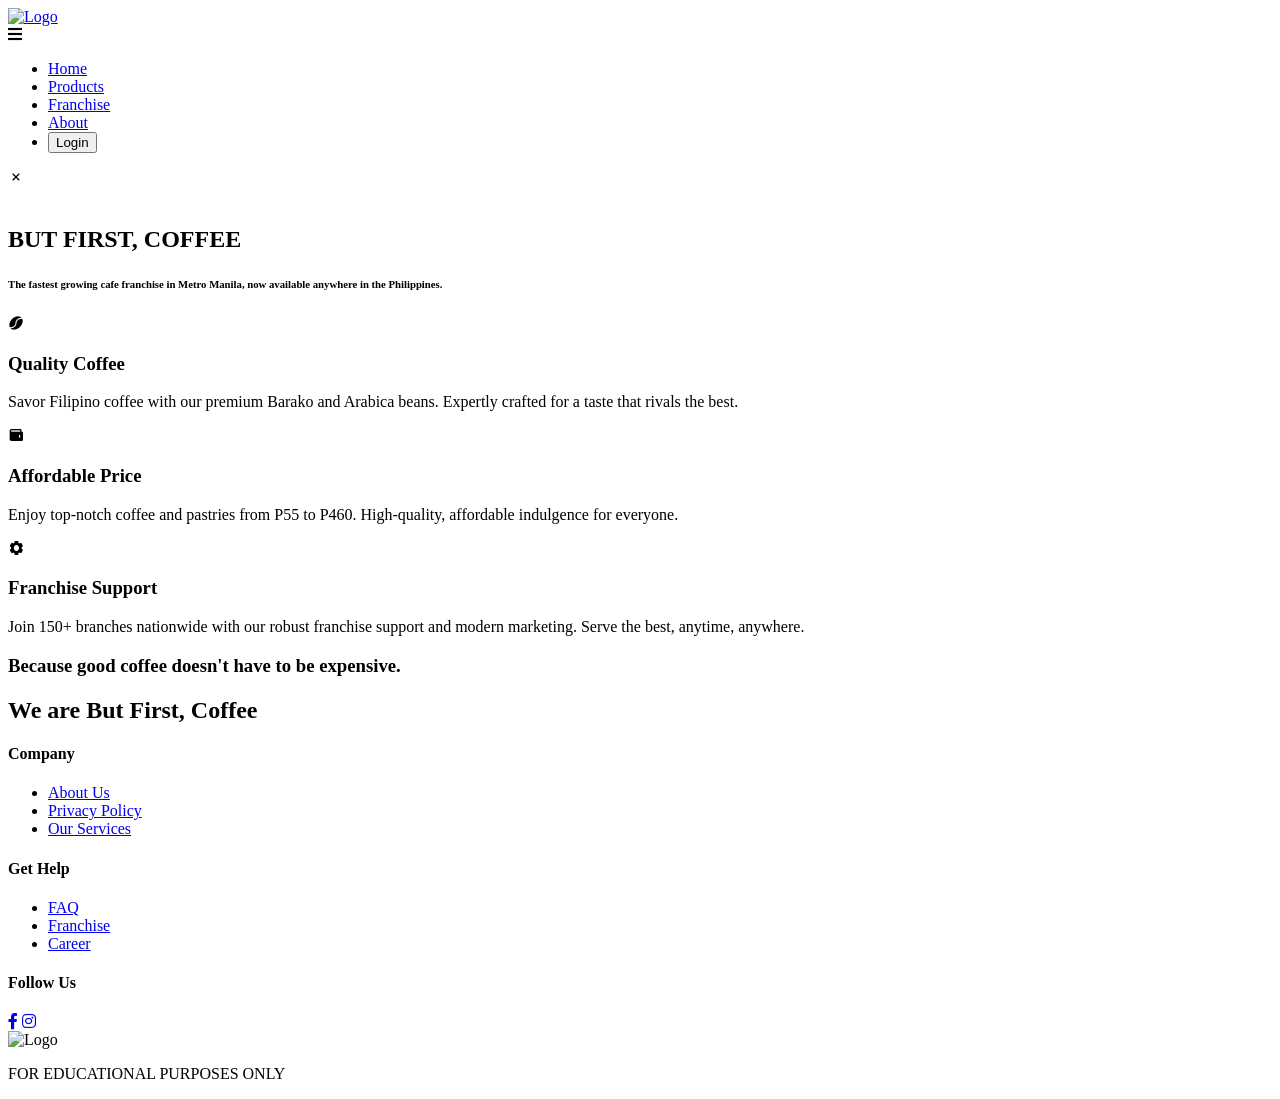
==== index.html @ 57c49d13 "Merge pull request #3 from Toomuchdope/main  testing 3" ====
<!DOCTYPE html>
<html lang="en">
  <head>
    <meta charset="UTF-8" />
    <meta name="viewport" content="width=device-width, initial-scale=1.0" />
    <meta
      author="Colin James Daradar, Neil Sumalinog, Sean Synooo"
    />
    <meta
      description="This website is for educational purposes only. The website is the final project of Mastermind by TW02 from FEU Tech."
    />
    <link rel="stylesheet" href="./assets/css/style.css" />
    <link href='https://unpkg.com/boxicons@2.1.4/css/boxicons.min.css' rel='stylesheet'>
    <link
      rel="stylesheet"
      type="text/css"
      href="https://cdnjs.cloudflare.com/ajax/libs/font-awesome/5.15.1/css/all.min.css"
    />
    <script src="./assets/js/main.js"></script>
    <title>But First, Coffee | Best Coffee Franchise in the Philippines</title>
  </head>
  <body>
    <header class="header">
      <div class="header-container">
        <div class="header-logo">
          <a href="./index.html" target="_blank" rel="noopener noreferrer"
            ><img src="./assets/images/Brand Logo.png" alt="Logo"
          /></a>
        </div>
        <nav class="nav-container">
          <div class="nav-toggle">
            <i class="fas fa-bars"></i>
          </div>
          <ul class="nav-menu">
            <li>
              <a href="./index.html" target="_blank" rel="noopener noreferrer"
                >Home</a
              >
            </li>
            <li>
              <a
                href="./assets/pages/product/products.html"
                target="_blank"
                rel="noopener noreferrer"
                >Products</a
              >
            </li>
            <li>
              <a
                href="./assets/pages/franchise/franchise.html"
                target="_blank"
                rel="noopener noreferrer"
                >Franchise</a
              >
            </li>
            <li>
              <a
                href="./assets/pages/about/about.html"
                target="_blank"
                rel="noopener noreferrer"
                >About</a
              >
            </li>
            <li>
              <button>Login</button>
            </li>
          </ul>
          <div class="nav-close">
            <i class='bx bx-x'></i>
          </div>
        </nav>
      </div>
    </header>
    <main>
      <section class="hero-container">
        <div class="hero-blur">
          <img src="./assets/images/Hero Image.jpg" alt="" />
        </div>
        <div class="hero-text">
          <h1>BUT FIRST, COFFEE</h1>
          <h6>
            The fastest growing cafe franchise in Metro Manila, now available
            anywhere in the Philippines.
          </h6>
        </div>
      </section>
        <section class="feature-container">
          <div class="feature-card">
            <i class='bx bxs-coffee-bean'></i>
            <h3>Quality Coffee</h3>
            <p>
              Savor Filipino coffee with our premium Barako and Arabica beans. Expertly crafted for a taste that rivals the best.
            </p>
          </div>
          <div class="feature-card">
            <i class='bx bxs-wallet' ></i>
            <h3>Affordable Price</h3>
            <p>
              Enjoy top-notch coffee and pastries from P55 to P460. High-quality, affordable indulgence for everyone.
            </p>
          </div>
          <div class="feature-card">
            <i class='bx bxs-cog' ></i>
            <h3>Franchise Support</h3>
            <p>
              Join 150+ branches nationwide with our robust franchise support and modern marketing. Serve the best, anytime, anywhere.
            </p>
          </div>
        </section>
        <section class="brand-container">
          <div>
            <h3>Because good coffee doesn't have to be expensive.</h3>
            <h1>We are But First, Coffee</h1>
          </div>
        </section>
      </section>
    </main>
    <footer>
      <div class="footer-container">
        <div class="container-content">
          <div class="footer-col">
            <h4>Company</h4>
            <ul>
              <li>
                <a href="./assets/pages/about/about.html" target="_blank" rel="noopener noreferrer"
                  >About Us</a
                >
              </li>
              <li>
                <a href="#" target="_blank" rel="noopener noreferrer"
                  >Privacy Policy</a
                >
              </li>
              <li>
                <a href="#" target="_blank" rel="noopener noreferrer"
                  >Our Services</a
                >
              </li>
            </ul>
          </div>
          <div class="footer-col">
            <h4>Get Help</h4>
            <ul>
              <li>
                <a href="#" target="_blank" rel="noopener noreferrer">FAQ</a>
              </li>
              <li>
                <a href="./assets/pages/franchise/franchise.html" target="_blank" rel="noopener noreferrer"
                  >Franchise</a
                >
              </li>
              <li>
                <a href="#" target="_blank" rel="noopener noreferrer">Career</a>
              </li>
            </ul>
          </div>
          <div class="footer-col">
            <h4>Follow Us</h4>
            <div class="footer-social">
              <a
                href="https://www.facebook.com/butfirstcoffeeph/"
                target="_blank"
                rel="noopener noreferrer"
                ><i class="fab fa-facebook-f"></i
              ></a>
              <a
                href="https://www.instagram.com/butfirstcoffeeph/"
                target="_blank"
                rel="noopener noreferrer"
                ><i class="fab fa-instagram"></i
              ></a>
            </div>
          </div>
          <div class="footer-logo">
            <img src="./assets/images/Brand Logo.png" alt="Logo" />
          </div>
        </div>
      </div>
      <div class="footer-disclaimer">
        <p>FOR EDUCATIONAL PURPOSES ONLY</p>
      </div>
    </footer>
  </body>
</html>
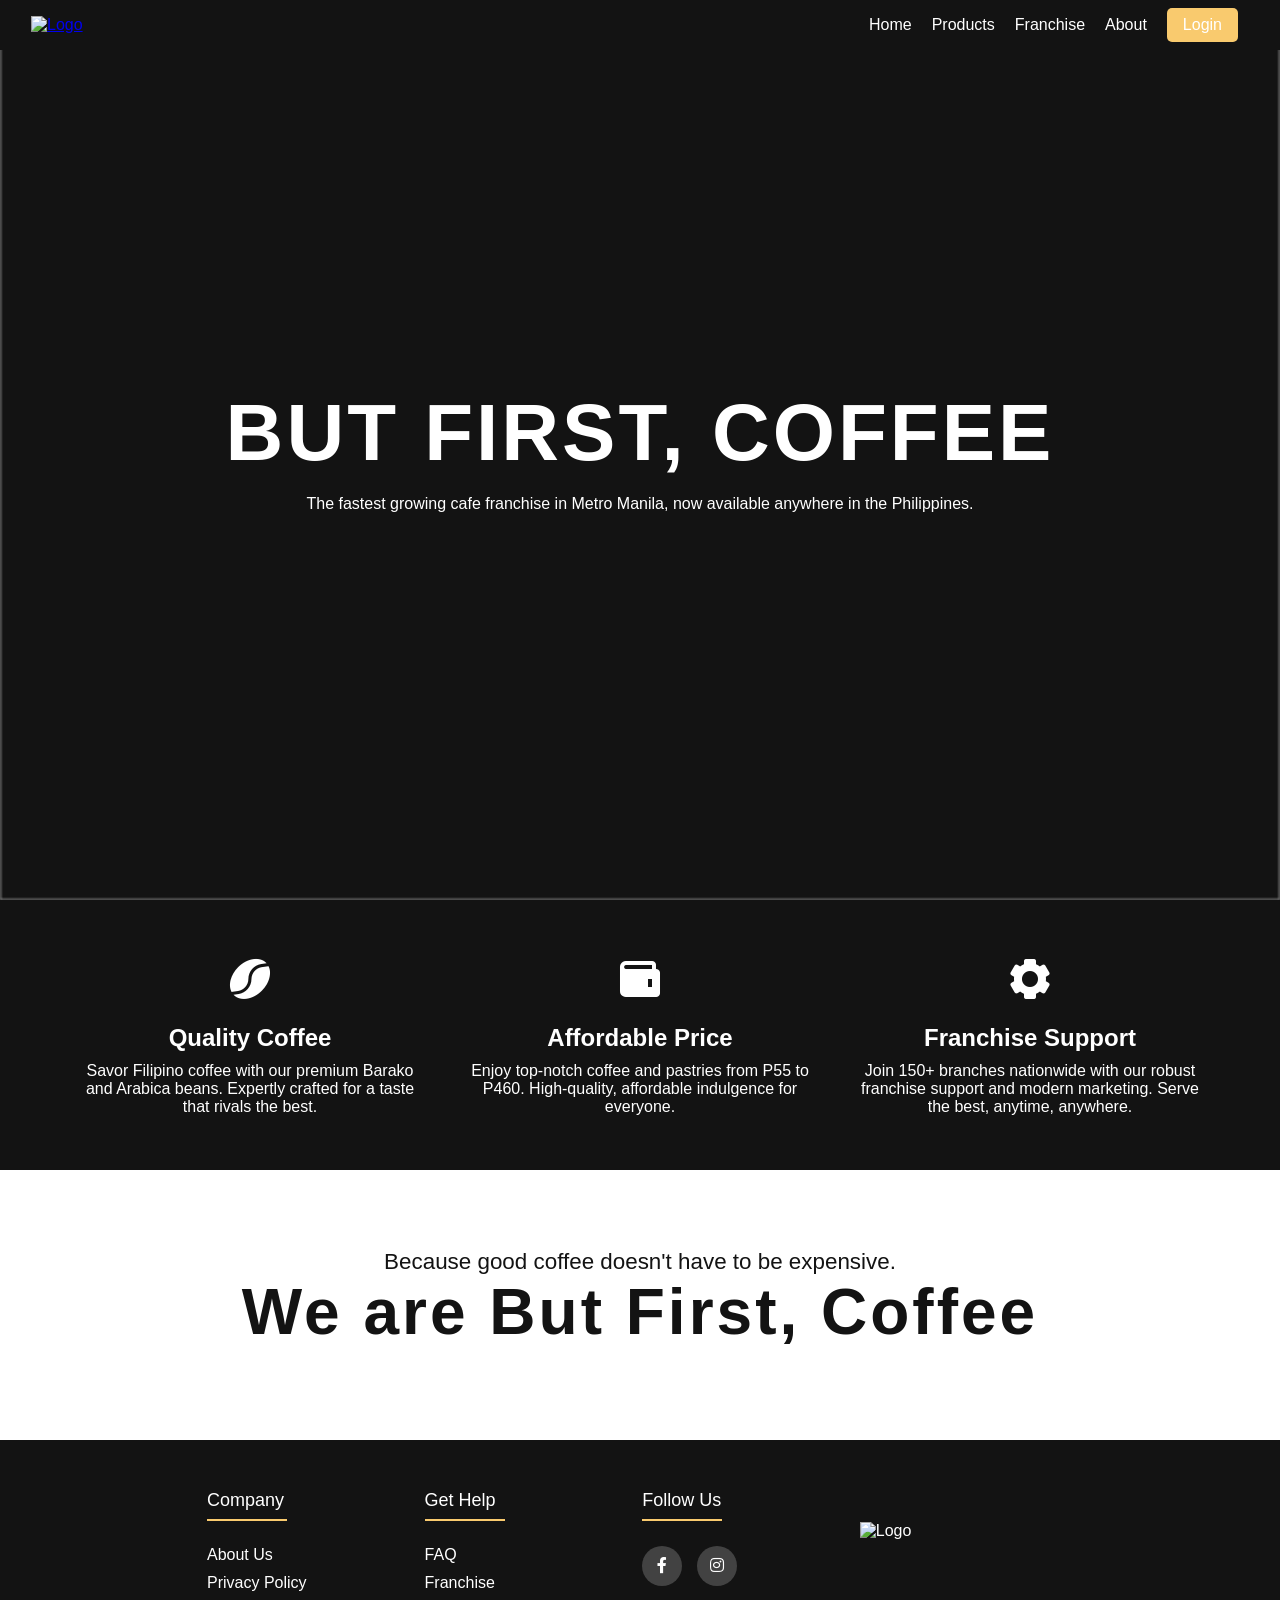
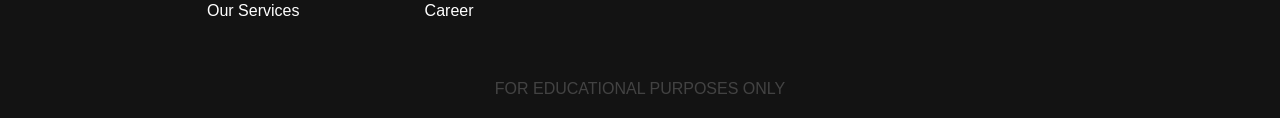
==== commit 1192fe2a: "Edited text in nav bar products and franchise" ====
--- a/index.html
+++ b/index.html
@@ -4,7 +4,7 @@
     <meta charset="UTF-8" />
     <meta name="viewport" content="width=device-width, initial-scale=1.0" />
     <meta
-      author="Colin James Daradar, Neil Sumalinog, Sean Synooo"
+      author="Colin James Daradar, Neil Sumalinog, John Andrew Valenzuela, Sean Synooo"
     />
     <meta
       description="This website is for educational purposes only. The website is the final project of Mastermind by TW02 from FEU Tech."
--- a/assets/css/style.css
+++ b/assets/css/style.css
@@ -0,0 +1,467 @@
+:root {
+    --clr-primary: #131313;
+    --clr-secondary: #ffffff;
+    --clr-tertiary: #f9ca6e;
+    --clr-quaternary: #424242;
+}
+
+* {
+    box-sizing: border-box;
+    margin: 0;
+    padding: 0;
+    /* scrollbar-width: none;
+    -ms-overflow-style: none;
+
+    ::-webkit-scrollbar {
+        display: none;
+        width: 0;
+        height: 0;
+    } */
+}
+
+body {
+    font-family: Arial, Helvetica;
+    color: var(--clr-secondary);
+    background-color: var(--clr-primary);
+
+}
+
+header {
+    &>.header-container {
+        display: flex;
+        justify-content: space-between;
+        align-items: center;
+        padding: 1rem, auto;
+        padding-right: 2rem;
+        /* background-color: rgba(255, 255, 255, 0.1); 
+        backdrop-filter: blur(10px); */ 
+        background: #131313;
+        position: fixed;
+        width: 100%;
+        z-index: 1000;
+
+        &>.header-logo {
+            &>a {
+                &>img {
+                    width: 12vw;
+                    margin: 1rem;
+                    padding-left: 15px;
+                    cursor: pointer;
+                }
+            }
+        }
+
+        & > .nav-container {
+            display: flex;
+            align-items: center;
+
+            & > .nav-toggle {
+                display: none;
+                font-size: 1.5rem;
+                cursor: pointer;
+                color: var(--clr-secondary);
+            }
+
+            & > .nav-close {
+                display: none;
+                font-size: 2rem;
+                cursor: pointer;
+                color: var(--clr-secondary);
+                position: absolute;
+                top: 1rem;
+                right: 1rem;
+            }
+
+            & > .nav-menu {
+                display: flex;
+                justify-content: space-between;
+                align-items: center;
+                gap: 0em;
+                list-style: none;
+                padding: 0;
+                margin: 0;
+
+                &>li {
+                    position: relative;
+                    margin: 0;
+                    padding: 0.5rem 0;
+                    padding: 0 10px;
+
+                    &>a {
+                        text-decoration: none;
+                        color: var(--clr-secondary);
+                        font-weight: 500;
+                        font-size: 1rem;
+                        cursor: pointer;
+                        display: block;
+                        padding: 0.5rem 0;
+
+                        &:hover {
+                            color: var(--clr-tertiary);
+                            transition: all 0.2s ease-in-out;
+                        }
+                    }
+
+                    &>button {
+                        border: none;
+                        background-color: var(--clr-tertiary);
+                        color: var(--clr-secondary);
+                        padding: 0.5rem 1rem;
+                        border-radius: 5px;
+                        cursor: pointer;
+                        font-size: 1rem;
+
+                        &:hover {
+                            background-color: var(--clr-secondary);
+                            color: var(--clr-primary);
+                            transition: all 0.3s ease-in-out;
+                        }
+                    }
+                }
+            }
+        }
+    }
+}
+
+.hero-container {
+    position: relative;
+    overflow: hidden;
+    min-height: 100vh;
+    display: flex;
+    justify-content: center;
+    align-items: center;
+    
+    &>.hero-blur {
+        position: absolute;
+        background-repeat: no-repeat;
+        background-size: cover;
+        background-position: center;
+        filter: blur(1px);
+        top: 0;
+        left: 0;
+        right: 0;
+        bottom: 0;
+
+        &>img {
+            width: 100%;
+            height: 100%;
+            object-fit: cover;
+            object-position: center;
+        }
+    }
+
+    &>.hero-text {
+        position: relative;
+        z-index: 1;
+        text-align: center;
+        color: var(--clr-secondary);
+        animation: 4s anim-lineUp ease-out;
+
+        &>h1 {
+            font-size: 5rem;
+            font-weight: 700;
+            letter-spacing: 3px;
+            margin-bottom: 0.2em;
+            text-align: center;
+            filter: none;
+        }
+
+        &>h6 {
+            font-size: 1rem;
+            font-weight: 400;
+            text-align: center;
+            filter: none;
+        }
+    }
+}
+
+.feature-container {
+    display: flex;
+    justify-content: center;
+    align-items: center;
+    text-align: center;
+    flex-wrap: wrap;
+    min-height: 30vh; 
+    padding: 20px; 
+    background-color: var(--clr-primary);
+
+    & > .feature-card {
+        width: 350px;
+        overflow: hidden;
+        margin: 20px;
+
+        & > i {
+            font-size: 3rem;
+            color: var(--clr-secondary);
+        }
+
+        & > h3 {
+            font-size: 1.5rem;
+            color: var(--clr-secondary);
+            padding-top: 20px;
+        }
+            
+        & > p {
+            font-size: 1rem;
+            color: var(--clr-secondary);
+            padding-top: 10px;
+        }
+    }
+}
+
+.brand-container{
+    display: flex;
+    flex-wrap: wrap;
+    background-color: var(--clr-secondary);
+    justify-content: center;
+    align-items: center;
+    text-align: center;
+    color: var(--clr-primary);
+    padding: 30px;
+    min-height: 30vh;
+
+    & > div{
+        margin: 20px;
+
+        & > h1 {
+            font-size: 4rem;
+            font-weight: 700;
+            letter-spacing: 3px;
+            margin-bottom: 0.2em;
+            text-align: center;
+        }
+
+        & > h3 {
+            font-size: 1.4rem;
+            font-weight: 400;
+            text-align: center;
+        }
+    }
+}
+
+
+footer {
+    background-color: var(--clr-primary);
+    padding: 50px 0px 20px 0px;
+
+    &>.footer-container {
+        max-width: 70vw;
+        margin: auto;
+
+        &>.container-content {
+            display: flex;
+            flex-wrap: wrap;
+            justify-content: space-between;
+
+            &>.footer-col {
+                width: 14vw;
+                padding: 0 15px;
+                margin-bottom: 20px;
+                text-align: left;
+
+                &>h4 {
+                    font-size: 18px;
+                    color: var(--clr-secondary);
+                    margin-bottom: 35px;
+                    font-weight: 500;
+                    position: relative;
+                }
+
+                &>h4::before {
+                    content: '';
+                    position: absolute;
+                    left: 0;
+                    bottom: -10px;
+                    background-color: var(--clr-tertiary);
+                    height: 2px;
+                    box-sizing: border-box;
+                    width: 80px;
+                }
+
+                &>ul {
+                    list-style: none;
+                }
+
+                &>ul li a {
+                    font-size: 16px;
+                    color: var(--clr-secondary);
+                    text-decoration: none;
+                    font-weight: 300;
+                    display: block;
+                    transition: all 0.3s ease;
+                }
+
+                &>ul li a:hover {
+                    color: var(--clr-tertiary);
+                    padding-left: 8px;
+                }
+
+                &>ul li:not(:last-child) {
+                    margin-bottom: 10px;
+                }
+
+                &>.footer-social a {
+                    display: inline-block;
+                    height: 40px;
+                    width: 40px;
+                    background-color: var(--clr-quaternary);
+                    margin: 0 10px 10px 0;
+                    text-align: center;
+                    line-height: 40px;
+                    border-radius: 50%;
+                    color: var(--clr-secondary);
+                    transition: all 0.5s ease;
+                }
+
+                &>.footer-social a:hover {
+                    color: var(--clr-secondary);
+                    background-color: var(--clr-tertiary);
+                }
+            }
+
+            &>.footer-logo {
+                width: 19vw;
+                padding: 0 15px;
+                text-align: left;
+
+                &>img {
+                    padding-top: 2em;
+                    width: 70%;
+                    display: block;
+                    position: relative;
+                }
+            }
+        }
+    }
+
+    .footer-disclaimer {
+        display: flex;
+        align-items: center;
+        justify-content: center;
+        padding-top: 40px;
+        opacity: 0.2;
+    }
+}
+
+/* Media Queries */
+@media (max-width: 767px) {
+    header {
+        .header-container {
+            .header-logo {
+                a {
+                    img {
+                        width: 30vw; 
+                    }
+                }
+            }
+
+            .nav-container {
+                flex-direction: column;
+                align-items: flex-end; 
+                width: 100%;
+
+                .nav-toggle {
+                    display: flex; 
+                }
+
+                .nav-close {
+                    display: none;
+                    & > i {
+                        margin-right: 10px;
+                    }
+                }
+
+                .nav-menu {
+                    display: none; 
+                    flex-direction: column;
+                    width: 50%; 
+                    background: #131313;
+                    position: fixed;
+                    top: 0;
+                    right: -60%; 
+                    padding: 1rem 1rem;
+                    transition: right 0.3s ease;
+
+                    li {
+                        width: 100%;
+                        margin: 0; 
+                        padding: 1rem 0;;
+                    }
+                }
+
+                .nav-menu.active {
+                    right: 0;
+                    display: flex;
+                }
+
+                .nav-menu.active + .nav-close {
+                    display: flex; 
+                }
+            }
+        }
+    }
+
+    .hero-container {
+        .hero-text {
+            padding: 30px;
+            h1 {
+                font-size: 3rem;
+                font-weight: 700; 
+            }
+
+            h6 {
+                font-size: 0.8rem; 
+            }
+        }
+    }
+
+    footer {
+        &>.footer-container {
+            &>.container-content {
+                flex-direction: column;
+
+                &>.footer-col {
+                    width: 100%;
+                    text-align: center; 
+                    margin-bottom: 20px;
+
+                    &>h4::before {
+                        left: 50%; 
+                        transform: translateX(-50%);
+                    }
+                }
+
+                &>.footer-logo {
+                    width: 100%;
+                    text-align: center; 
+                    margin-bottom: 20px; 
+
+                    &>img {
+                        width: 70%;
+                        margin: auto;
+                        position: relative;
+                    }
+                }
+            }
+        }
+    }
+}
+
+/* Animations */
+@keyframes anim-lineUp {
+    0% {
+        opacity: 0;
+        transform: translateY(80%);
+    }
+    20% {
+        opacity: 0;
+    }
+    50% {
+        opacity: 1;
+        transform: translateY(0%);
+    }
+    100% {
+        opacity: 1;
+        transform: translateY(0%);
+    }
+}
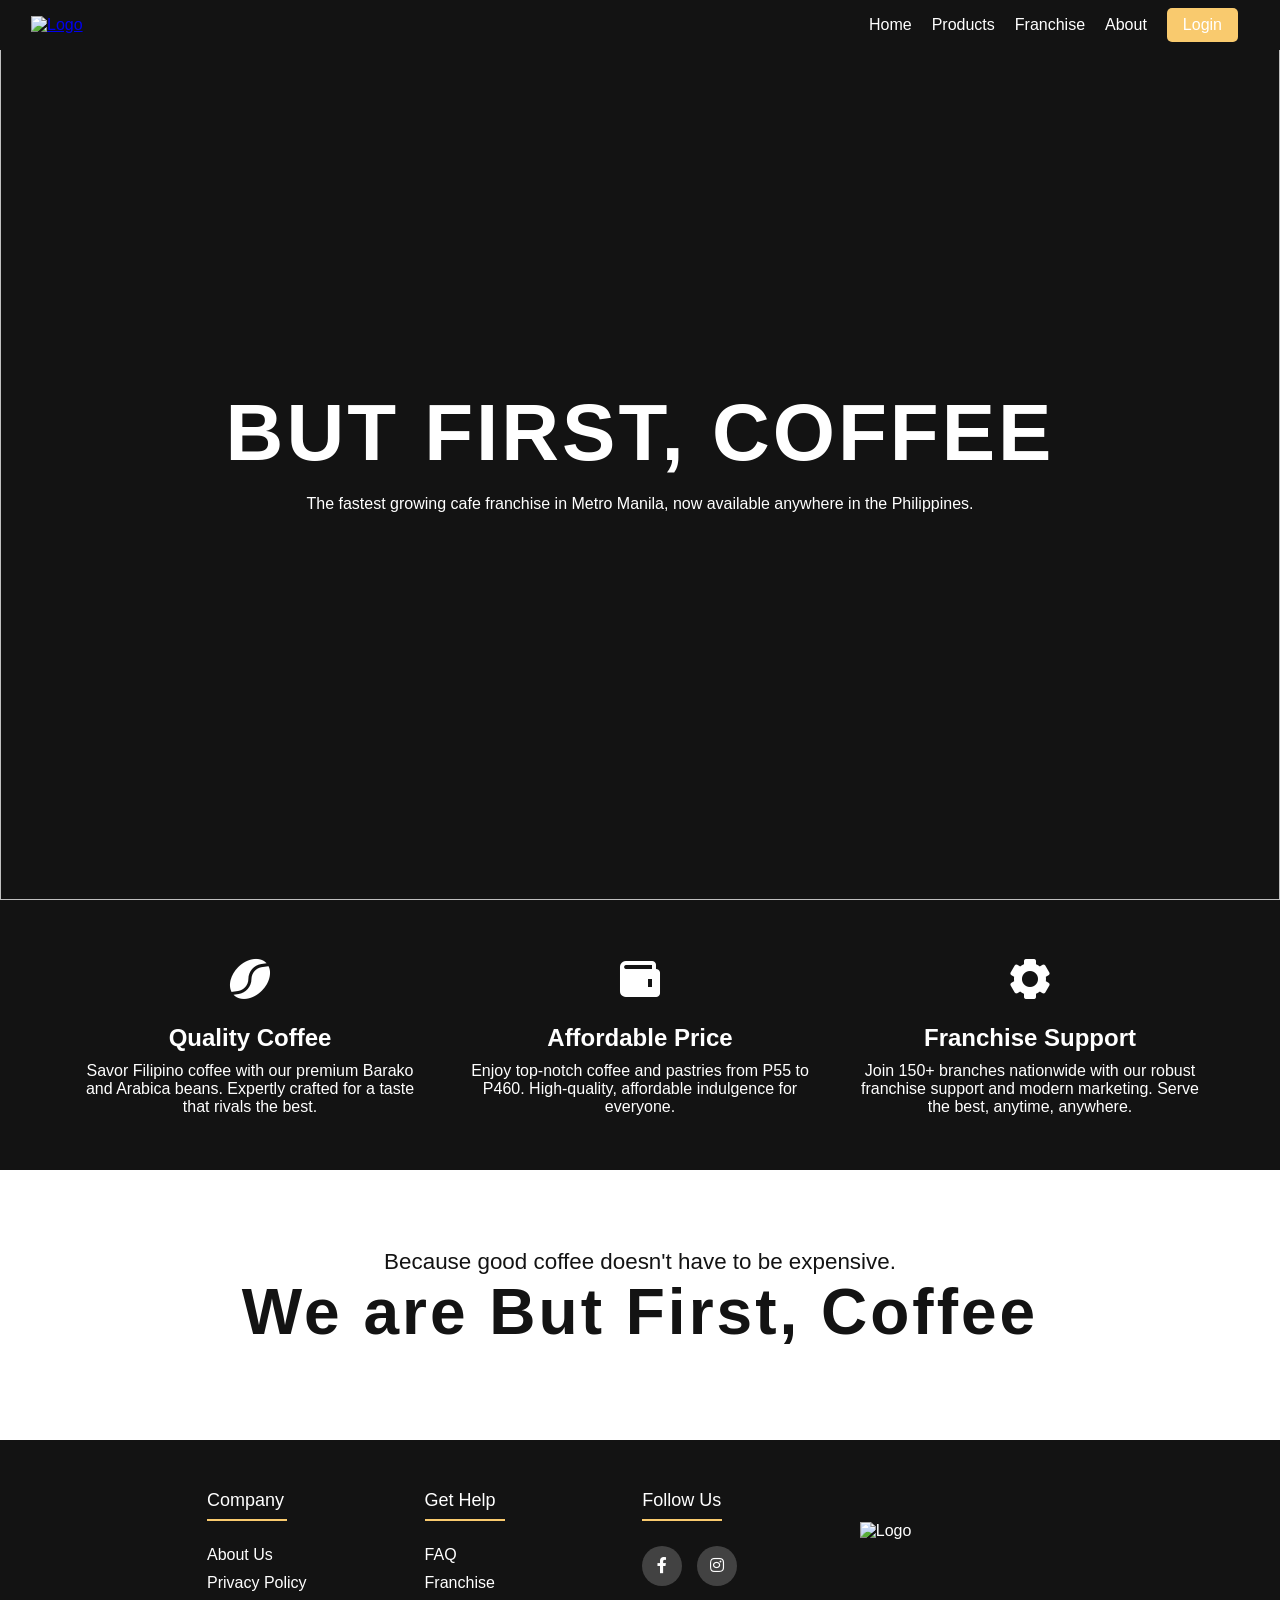
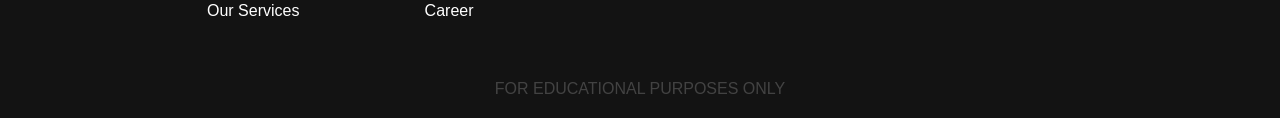
==== commit dafd6b68: "Added content to franchise" ====
--- a/index.html
+++ b/index.html
@@ -73,7 +73,7 @@
     </header>
     <main>
       <section class="hero-container">
-        <div class="hero-blur">
+        <div class="hero">
           <img src="./assets/images/Hero Image.jpg" alt="" />
         </div>
         <div class="hero-text">
--- a/assets/css/style.css
+++ b/assets/css/style.css
@@ -131,12 +131,11 @@
     justify-content: center;
     align-items: center;
     
-    &>.hero-blur {
+    &>.hero {
         position: absolute;
         background-repeat: no-repeat;
         background-size: cover;
         background-position: center;
-        filter: blur(1px);
         top: 0;
         left: 0;
         right: 0;
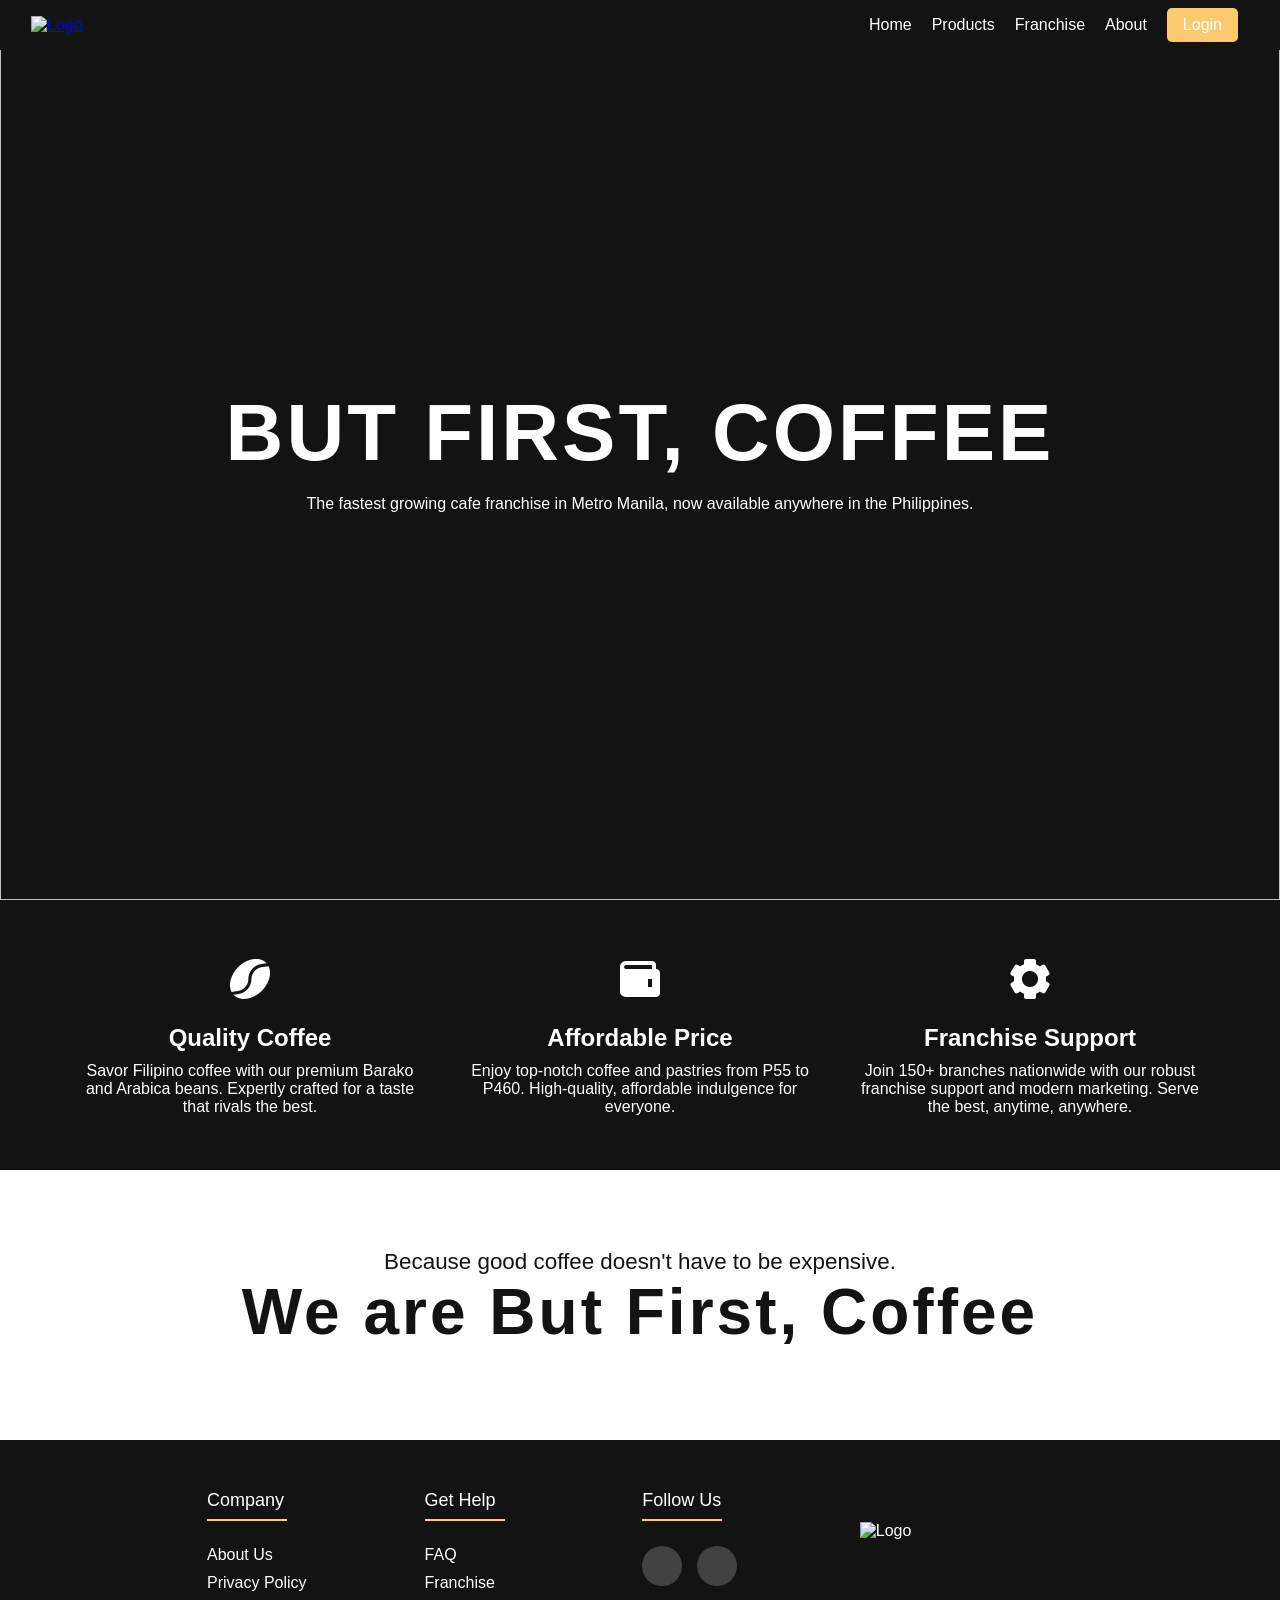
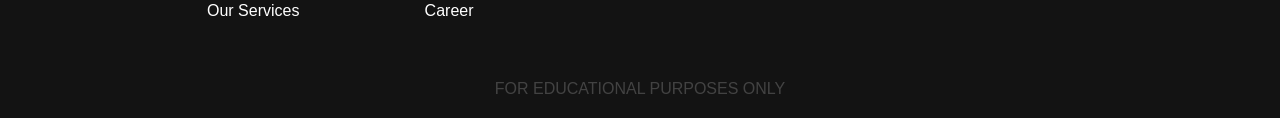
==== commit c0e546f3: "Chore(Head Links): Removed unnecessary CDN links." ====
--- a/index.html
+++ b/index.html
@@ -11,11 +11,6 @@
     />
     <link rel="stylesheet" href="./assets/css/style.css" />
     <link href='https://unpkg.com/boxicons@2.1.4/css/boxicons.min.css' rel='stylesheet'>
-    <link
-      rel="stylesheet"
-      type="text/css"
-      href="https://cdnjs.cloudflare.com/ajax/libs/font-awesome/5.15.1/css/all.min.css"
-    />
     <script src="./assets/js/main.js"></script>
     <title>But First, Coffee | Best Coffee Franchise in the Philippines</title>
   </head>
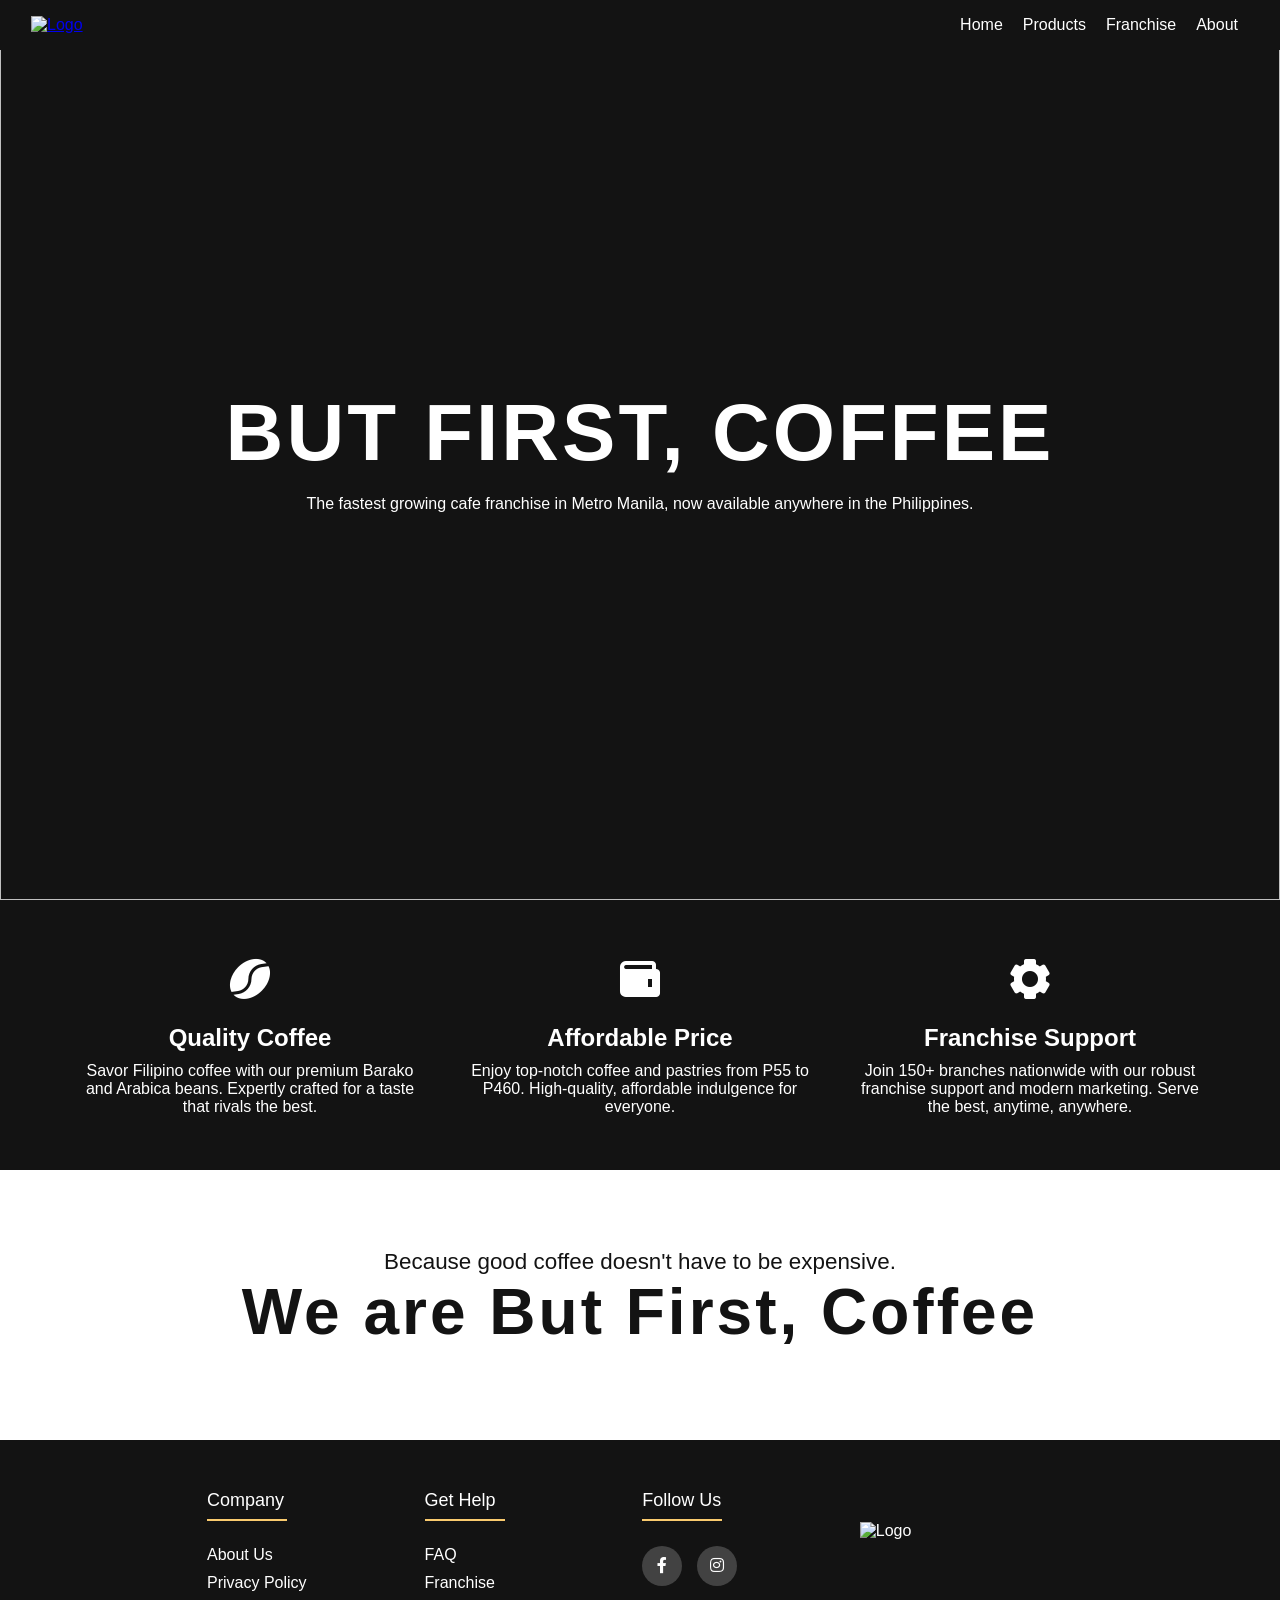
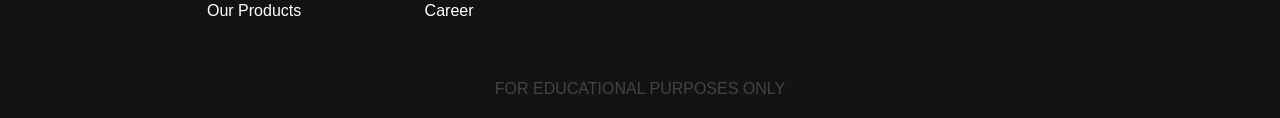
==== commit 3477c7e1: "Refractor(Button and Links): Remove HTML and CSS code for buttons in about, franchise, and style.css" ====
--- a/index.html
+++ b/index.html
@@ -11,6 +11,11 @@
     />
     <link rel="stylesheet" href="./assets/css/style.css" />
     <link href='https://unpkg.com/boxicons@2.1.4/css/boxicons.min.css' rel='stylesheet'>
+    <link
+      rel="stylesheet"
+      type="text/css"
+      href="https://cdnjs.cloudflare.com/ajax/libs/font-awesome/5.15.1/css/all.min.css"
+    />
     <script src="./assets/js/main.js"></script>
     <title>But First, Coffee | Best Coffee Franchise in the Philippines</title>
   </head>
@@ -18,7 +23,7 @@
     <header class="header">
       <div class="header-container">
         <div class="header-logo">
-          <a href="./index.html" target="_blank" rel="noopener noreferrer"
+          <a href="index.html" target="_blank" rel="noopener noreferrer"
             ><img src="./assets/images/Brand Logo.png" alt="Logo"
           /></a>
         </div>
@@ -28,7 +33,7 @@
           </div>
           <ul class="nav-menu">
             <li>
-              <a href="./index.html" target="_blank" rel="noopener noreferrer"
+              <a href="index.html" target="_blank" rel="noopener noreferrer"
                 >Home</a
               >
             </li>
@@ -55,9 +60,6 @@
                 rel="noopener noreferrer"
                 >About</a
               >
-            </li>
-            <li>
-              <button>Login</button>
             </li>
           </ul>
           <div class="nav-close">
@@ -127,8 +129,8 @@
                 >
               </li>
               <li>
-                <a href="#" target="_blank" rel="noopener noreferrer"
-                  >Our Services</a
+                <a href="./assets/pages/product/products.html" target="_blank" rel="noopener noreferrer"
+                  >Our Products</a
                 >
               </li>
             </ul>
--- a/assets/css/style.css
+++ b/assets/css/style.css
@@ -99,22 +99,6 @@
                         &:hover {
                             color: var(--clr-tertiary);
                             transition: all 0.2s ease-in-out;
-                        }
-                    }
-
-                    &>button {
-                        border: none;
-                        background-color: var(--clr-tertiary);
-                        color: var(--clr-secondary);
-                        padding: 0.5rem 1rem;
-                        border-radius: 5px;
-                        cursor: pointer;
-                        font-size: 1rem;
-
-                        &:hover {
-                            background-color: var(--clr-secondary);
-                            color: var(--clr-primary);
-                            transition: all 0.3s ease-in-out;
                         }
                     }
                 }
@@ -349,7 +333,7 @@
             .header-logo {
                 a {
                     img {
-                        width: 30vw; 
+                        width: 40vw; 
                     }
                 }
             }
